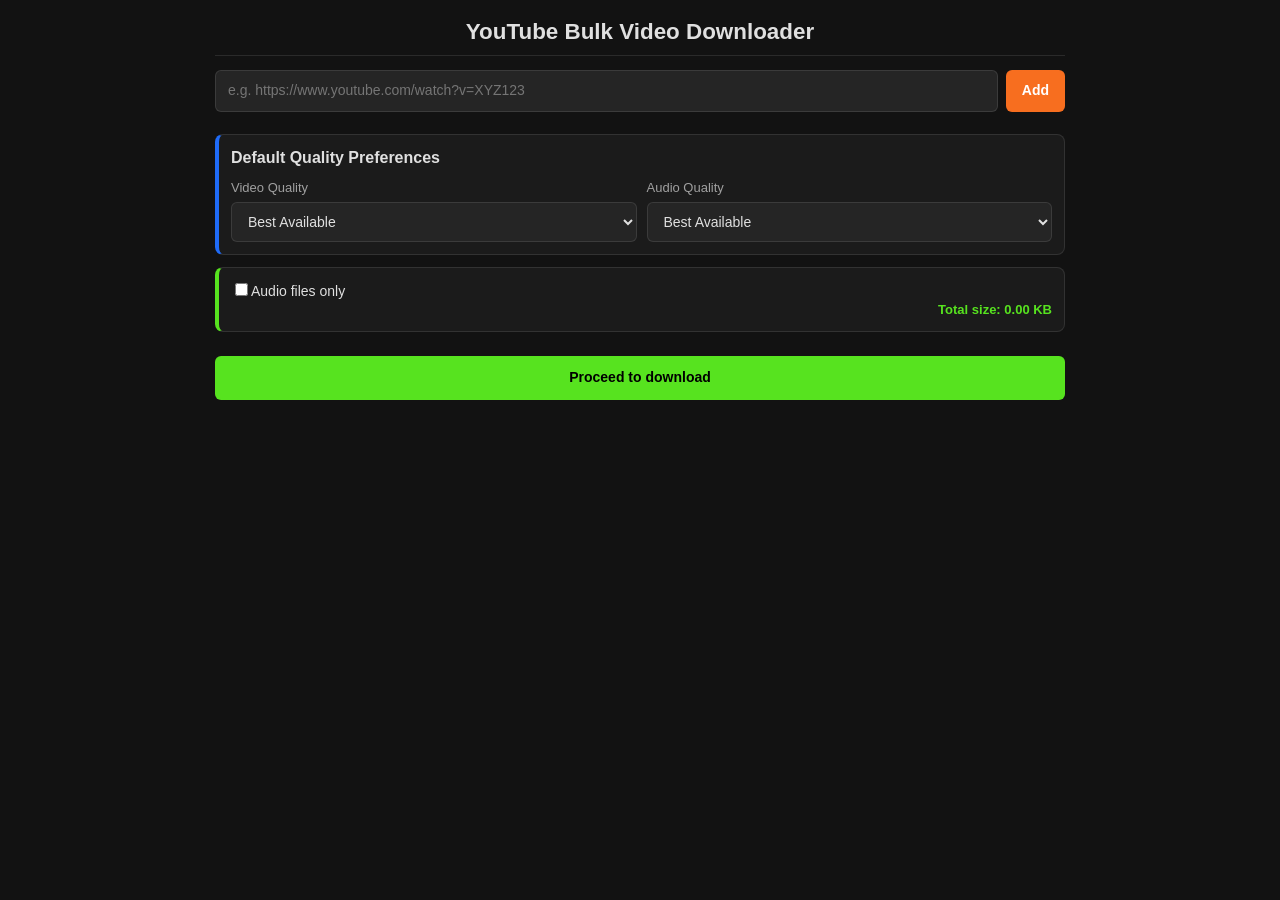
==== app/public/index.html @ daa40362 "Added proper download for client side, redesigned the workflow." ====
<!DOCTYPE html>
<html lang="en">
<head>
  <meta charset="UTF-8">
  <meta name="viewport" content="width=device-width, initial-scale=1.0">

  <title>YouTube Bulk Video Downloader</title>

  <link rel="icon" href="./static/res/favicon.ico" type="image/x-icon">
  <link rel="stylesheet" href="static/css/style.css">
  <script type="module" src="static/js/main.js" defer></script>
</head>

<body>
<div class="container">
  <h2>YouTube Bulk Video Downloader</h2>

  <!-- Input area -->
  <div id="url-input">
    <input type="text" id="urlInput"
        placeholder="e.g. https://www.youtube.com/watch?v=XYZ123"/>
    <button id="addBtn">Add</button>
  </div>
  
  <div id="notifications"></div>
  
<!-- 
  <p>https://youtube.com/shorts/uq6bUOcq8MY?si=WPJoF5eJ9mi01ew8</p>
  <p>https://youtu.be/wJQXNdpCkwg?si=YDDvs0dX-7Oq2W_Y</p>
  <p>https://www.youtube.com/watch?v=b68HETiNO98</p>
  <p>https://www.youtube.com/watch?v=b68HETiNO98&list=PL4fGSI1pDJn4WX22qg1Po7qKOwOb4H6Sk</p>
  <p>https://youtube.com/playlist?list=PLZoTAELRMXVNKtpy0U_Mx9N26w8n0hIbs&si=GAFW9_Vi69mpGFdb</p> 
-->

  <div id="preferences">
    <h3>Default Quality Preferences</h3>
    <div class="preference-row">
      <div class="preference-group">
        <label for="defaultVideoQuality">Video Quality</label>
        <select id="defaultVideoQuality">
          <option value="best">Best Available</option>
          <option value="2160">2160p</option>
          <option value="1440">1440p</option>
          <option value="1080">1080p</option>
          <option value="720">720p</option>
          <option value="480">480p</option>
          <option value="360">360p</option>
          <option value="240">240p</option>
          <option value="144">144p</option>
        </select>
      </div>
      <div class="preference-group">
        <label for="defaultAudioQuality">Audio Quality</label>
        <select id="defaultAudioQuality">
          <option value="best">Best Available</option>
          <option value="160">160 kbps</option>
          <option value="128">128 kbps</option>
          <option value="96">96 kbps</option>
          <option value="64">64 kbps</option>
        </select>
      </div>
    </div>
  </div>

  <div id="video-list"></div>

  <div id="storage-estimate">
    <label><input type="checkbox" id="onlyAudio">Audio files only</label>
    <div id="storage-details"></div>
  </div>
  
  <div id="statusText" hidden></div>
  <div id="progressContainer" hidden>
      <div id="progressBar"></div>
  </div>
  <div id="progressText" hidden></div>

  <button id="proceedBtn">Proceed to download</button>

</div>
</body>
</html>
---- app/public/static/css/style.css ----
:root {
  --bg: #121212;
  --panel: #1b1b1b;
  --input: #252525;

  --text: #e0e0e0;
  --muted: #a0a0a0;

  --orange: #f76e1f;
  --blue: #1f6bf7;
  --green: #57e31f;
  --red: #e31f1f;

  --border: rgb(255 255 255 / 10%);
  --radius: 8px;
  --radius-sm: 6px;
  --shadow: 0 4px 8px rgb(0 0 0 / 30%);
}

/* ---------- Base ---------- */

*,
*::before,
*::after {
  box-sizing: border-box;
}

body {
  margin: 0;
  padding: 16px;
  background: var(--bg);
  color: var(--text);
  font: 14px/1.4 "Segoe UI", sans-serif;
}

input,
select,
button {
  font: inherit;
}

.container {
  max-width: 850px;
  margin-inline: auto;
}

h2 {
  margin: 0 0 14px;
  padding-bottom: 8px;
  text-align: center;
  font-size: 1.4rem;
  border-bottom: 1px solid var(--border);
}

h3 {
  margin: 0 0 10px;
  font-size: 1rem;
}

/* ---------- Panels ---------- */

:is(
  #preferences,
  #download-options,
  #storage-estimate,
  #url-list,
  .item
) {
  background: var(--panel);
  border: 1px solid var(--border);
  border-radius: var(--radius);
}

:is(#preferences, #download-options, #storage-estimate, .item) {
  padding: 12px;
}

:is(#preferences, #download-options, #storage-estimate) {
  margin-bottom: 12px;
}

#preferences {
  border-left: 4px solid var(--blue);
}

#url-list,
.item {
  border-left: 4px solid var(--orange);
}

#download-options {
  border-left: 4px solid var(--blue);
}

#storage-estimate {
  border-left: 4px solid var(--green);
}

/* ---------- Form Controls ---------- */

input[type="text"],
select {
  width: 100%;
  min-width: 0;
  padding: 10px 12px;
  background: var(--input);
  color: var(--text);
  border: 1px solid var(--border);
  border-radius: var(--radius-sm);
}

:is(input, select):focus {
  outline: none;
  border-color: var(--orange);
}

/* ---------- Buttons ---------- */

button {
  cursor: pointer;
  border: 0;
  border-radius: var(--radius-sm);
  font-weight: 600;
}

#addBtn {
  padding: 10px 16px;
  background: var(--orange);
  color: #fff;
}

#addBtn:hover {
  background: var(--blue);
}

#proceedBtn {
  width: 100%;
  margin-top: 12px;
  padding: 12px;
  background: var(--green);
  color: #000;
}

#proceedBtn:disabled {
  opacity: 0.45;
  cursor: not-allowed;
}

.delete-btn {
  align-self: flex-end;
  padding: 7px 12px;
  color: var(--red);
  background: transparent;
  border: 1px solid currentColor;
}

.delete-btn:hover {
  background: var(--red);
  color: #fff;
}

/* ---------- Flex Layouts ---------- */

#url-input,
.preference-row,
.selectors {
  display: flex;
  gap: 8px;
}

.preference-row {
  gap: 10px;
}

#url-input {
  margin-bottom: 12px;
}

#urlInput,
.preference-group,
.selectors > * {
  flex: 1;
  min-width: 0;
}

/* ---------- Preferences ---------- */

.preference-group label {
  display: block;
  margin-bottom: 4px;
  color: var(--muted);
  font-size: 13px;
}

/* ---------- URL List ---------- */

#url-list {
  display: flex;
  flex-direction: column;
  gap: 10px;
}

.item {
  display: flex;
  flex-direction: column;
  gap: 8px;
  box-shadow: var(--shadow);
}

.video-title {
  font-weight: 600;
  word-break: break-word;
}

.video-duration {
  font-size: 13px;
  color: var(--muted);
}

/* ---------- Download Options ---------- */

#download-options .options-row,
#storage-details {
  display: flex;
  flex-wrap: wrap;
  gap: 8px 16px;
}

#download-options label {
  display: flex;
  align-items: center;
  gap: 6px;
  cursor: pointer;
  white-space: nowrap;
}

#download-options input[type="checkbox"] {
  margin: 0;
}

/* ---------- Notifications ---------- */

#notifications {
  display: flex;
  flex-direction: column;
  gap: 6px;
  margin-bottom: 10px;
}

.notification {
  padding: 8px 12px;
  border-radius: var(--radius-sm);
  animation: slideIn 0.2s ease;
}

.notification.success {
  background: rgb(87 227 31 / 12%);
  border-left: 4px solid var(--green);
}

.notification.error {
  background: rgb(227 31 31 / 12%);
  border-left: 4px solid var(--red);
}

.notification.info {
  background: rgb(31 107 247 / 12%);
  border-left: 4px solid var(--blue);
}

/* ---------- Storage ---------- */

#storage-details {
  font-size: 13px;
}

.storage-stat {
  display: flex;
  gap: 4px;
}

.storage-label,
.video-duration {
  color: var(--muted);
}

.storage-value,
.storage-total {
  font-weight: 600;
}

.storage-total {
  margin-left: auto;
  color: var(--green);
}

/* ---------- Loading ---------- */

.btn-loading {
  position: relative;
  pointer-events: none;
  opacity: 0.8;
}

.btn-loading::after {
  content: "";
  position: absolute;
  top: 50%;
  right: 10px;

  width: 14px;
  height: 14px;

  border: 2px solid rgb(255 255 255 / 30%);
  border-top-color: #fff;
  border-radius: 50%;

  transform: translateY(-50%);
  animation: spin 0.7s linear infinite;
}

/* ---------- Progress ---------- */

#progressContainer {
  height: 20px;
  margin-bottom: 8px;

  overflow: hidden;

  background: var(--panel);
  border: 1px solid var(--border);
  border-left: 4px solid var(--blue);
  border-radius: var(--radius);
}

#progressBar {
  width: 0%;
  height: 100%;

  background: linear-gradient(
    90deg,
    var(--blue),
    var(--green)
  );

  transition: width 0.3s ease;
}

#progressText {
  margin-bottom: 12px;

  text-align: center;
  font-size: 13px;
  font-weight: 600;

  color: var(--muted);
}

/* ---------- Animations ---------- */

@keyframes slideIn {
  from {
    opacity: 0;
    transform: translateY(-6px);
  }

  to {
    opacity: 1;
    transform: translateY(0);
  }
}

@keyframes spin {
  to {
    transform: translateY(-50%) rotate(360deg);
  }
}

/* ---------- Responsive ---------- */

@media (max-width: 640px) {
  #url-input,
  .preference-row,
  .selectors,
  #download-options .options-row {
    flex-direction: column;
  }

  #download-options .options-row {
    gap: 6px;
  }

  #addBtn,
  .storage-total {
    width: 100%;
  }

  .storage-total {
    margin-left: 0;
  }
}
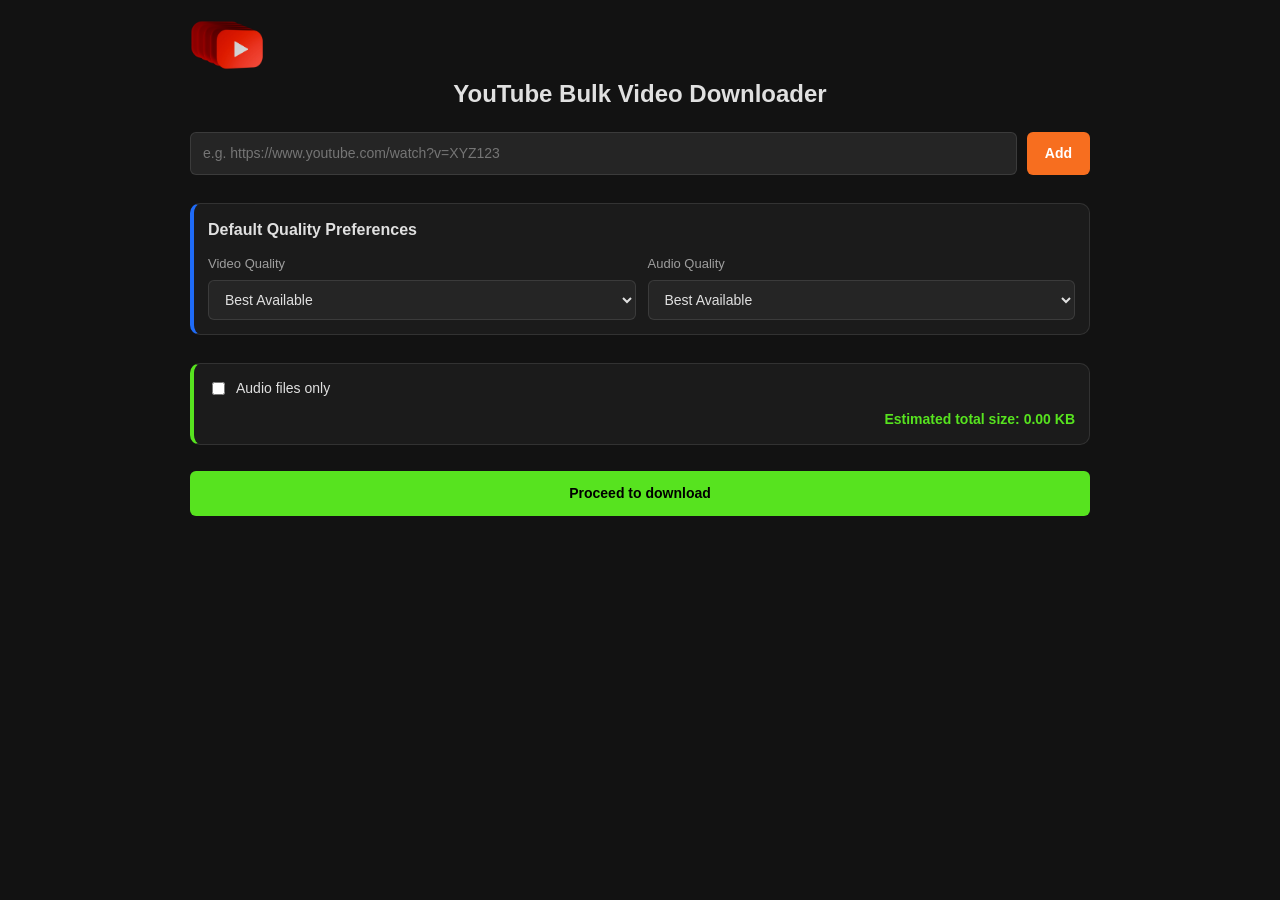
==== commit 8b9fba03: "Fixed minor bugs, added docs and other minor improvements." ====
--- a/app/public/index.html
+++ b/app/public/index.html
@@ -4,7 +4,7 @@
   <meta charset="UTF-8">
   <meta name="viewport" content="width=device-width, initial-scale=1.0">
 
-  <title>YouTube Bulk Video Downloader</title>
+  <title>YouTube Video Downloader</title>
 
   <link rel="icon" href="./static/res/favicon.ico" type="image/x-icon">
   <link rel="stylesheet" href="static/css/style.css">
@@ -13,7 +13,10 @@
 
 <body>
 <div class="container">
-  <h2>YouTube Bulk Video Downloader</h2>
+  <div>
+    <img id = logo src="static/res/logo.webp" alt="logo">
+    <h2>YouTube Bulk Video Downloader</h2>
+  </div>
 
   <!-- Input area -->
   <div id="url-input">
@@ -23,14 +26,6 @@
   </div>
   
   <div id="notifications"></div>
-  
-<!-- 
-  <p>https://youtube.com/shorts/uq6bUOcq8MY?si=WPJoF5eJ9mi01ew8</p>
-  <p>https://youtu.be/wJQXNdpCkwg?si=YDDvs0dX-7Oq2W_Y</p>
-  <p>https://www.youtube.com/watch?v=b68HETiNO98</p>
-  <p>https://www.youtube.com/watch?v=b68HETiNO98&list=PL4fGSI1pDJn4WX22qg1Po7qKOwOb4H6Sk</p>
-  <p>https://youtube.com/playlist?list=PLZoTAELRMXVNKtpy0U_Mx9N26w8n0hIbs&si=GAFW9_Vi69mpGFdb</p> 
--->
 
   <div id="preferences">
     <h3>Default Quality Preferences</h3>
--- a/app/public/static/css/style.css
+++ b/app/public/static/css/style.css
@@ -1,10 +1,10 @@
 :root {
   --bg: #121212;
-  --panel: #1b1b1b;
-  --input: #252525;
+  --surface: #1b1b1b;
+  --surface-alt: #252525;
 
   --text: #e0e0e0;
-  --muted: #a0a0a0;
+  --text-muted: #9e9e9e;
 
   --orange: #f76e1f;
   --blue: #1f6bf7;
@@ -12,12 +12,16 @@
   --red: #e31f1f;
 
   --border: rgb(255 255 255 / 10%);
-  --radius: 8px;
+  --radius: 10px;
   --radius-sm: 6px;
-  --shadow: 0 4px 8px rgb(0 0 0 / 30%);
-}
-
-/* ---------- Base ---------- */
+
+  --shadow: 0 4px 12px rgb(0 0 0 / 25%);
+  --transition: 0.2s ease;
+}
+
+/* =========================
+   RESET
+========================= */
 
 *,
 *::before,
@@ -27,10 +31,10 @@
 
 body {
   margin: 0;
-  padding: 16px;
+  padding: 20px;
   background: var(--bg);
   color: var(--text);
-  font: 14px/1.4 "Segoe UI", sans-serif;
+  font: 14px/1.5 "Segoe UI", sans-serif;
 }
 
 input,
@@ -39,94 +43,123 @@
   font: inherit;
 }
 
+button {
+  cursor: pointer;
+}
+
+#logo {
+  max-height: 50px;
+}
+
+/* =========================
+   LAYOUT
+========================= */
+
 .container {
-  max-width: 850px;
-  margin-inline: auto;
+  width: 100%;
+  max-width: 900px;
+  margin: 0 auto;
 }
 
 h2 {
-  margin: 0 0 14px;
-  padding-bottom: 8px;
+  margin: 0 0 20px;
   text-align: center;
-  font-size: 1.4rem;
-  border-bottom: 1px solid var(--border);
+  font-size: 1.5rem;
 }
 
 h3 {
-  margin: 0 0 10px;
+  margin: 0 0 12px;
   font-size: 1rem;
 }
 
-/* ---------- Panels ---------- */
-
-:is(
-  #preferences,
-  #download-options,
-  #storage-estimate,
-  #url-list,
-  .item
-) {
-  background: var(--panel);
+/* =========================
+   PANELS
+========================= */
+
+#preferences,
+#storage-estimate,
+.video-item,
+#progressContainer {
+  background: var(--surface);
   border: 1px solid var(--border);
   border-radius: var(--radius);
 }
 
-:is(#preferences, #download-options, #storage-estimate, .item) {
-  padding: 12px;
-}
-
-:is(#preferences, #download-options, #storage-estimate) {
-  margin-bottom: 12px;
+#preferences,
+#storage-estimate,
+.video-item {
+  padding: 14px;
+}
+
+#preferences,
+#storage-estimate,
+#video-list,
+#notifications {
+  margin-bottom: 14px;
 }
 
 #preferences {
   border-left: 4px solid var(--blue);
 }
 
-#url-list,
-.item {
-  border-left: 4px solid var(--orange);
-}
-
-#download-options {
-  border-left: 4px solid var(--blue);
-}
-
 #storage-estimate {
   border-left: 4px solid var(--green);
 }
 
-/* ---------- Form Controls ---------- */
+.video-item {
+  border-left: 4px solid var(--orange);
+  box-shadow: var(--shadow);
+}
+
+/* =========================
+   INPUT AREA
+========================= */
+
+#url-input {
+  display: flex;
+  gap: 10px;
+  margin-bottom: 14px;
+}
+
+#urlInput {
+  flex: 1;
+}
 
 input[type="text"],
 select {
   width: 100%;
   min-width: 0;
+
   padding: 10px 12px;
-  background: var(--input);
+
+  background: var(--surface-alt);
   color: var(--text);
+
   border: 1px solid var(--border);
   border-radius: var(--radius-sm);
 }
 
-:is(input, select):focus {
+input:focus,
+select:focus {
   outline: none;
   border-color: var(--orange);
 }
 
-/* ---------- Buttons ---------- */
+/* =========================
+   BUTTONS
+========================= */
 
 button {
-  cursor: pointer;
-  border: 0;
+  border: none;
   border-radius: var(--radius-sm);
   font-weight: 600;
+  transition: var(--transition);
 }
 
 #addBtn {
-  padding: 10px 16px;
+  padding: 10px 18px;
   background: var(--orange);
-  color: #fff;
+  color: white;
 }
 
 #addBtn:hover {
@@ -135,10 +168,15 @@
 
 #proceedBtn {
   width: 100%;
+  padding: 12px;
   margin-top: 12px;
-  padding: 12px;
+
   background: var(--green);
-  color: #000;
+  color: black;
+}
+
+#proceedBtn:hover:not(:disabled) {
+  opacity: 0.9;
 }
 
 #proceedBtn:disabled {
@@ -148,109 +186,120 @@
 
 .delete-btn {
   align-self: flex-end;
-  padding: 7px 12px;
+
+  padding: 8px 12px;
+
+  background: transparent;
   color: var(--red);
-  background: transparent;
+
   border: 1px solid currentColor;
 }
 
 .delete-btn:hover {
   background: var(--red);
-  color: #fff;
-}
-
-/* ---------- Flex Layouts ---------- */
-
-#url-input,
-.preference-row,
-.selectors {
-  display: flex;
-  gap: 8px;
-}
+  color: white;
+}
+
+/* =========================
+   PREFERENCES
+========================= */
 
 .preference-row {
-  gap: 10px;
-}
-
-#url-input {
-  margin-bottom: 12px;
-}
-
-#urlInput,
-.preference-group,
-.selectors > * {
+  display: flex;
+  gap: 12px;
+}
+
+.preference-group {
   flex: 1;
-  min-width: 0;
-}
-
-/* ---------- Preferences ---------- */
+}
 
 .preference-group label {
   display: block;
-  margin-bottom: 4px;
-  color: var(--muted);
+  margin-bottom: 6px;
+
+  color: var(--text-muted);
   font-size: 13px;
 }
 
-/* ---------- URL List ---------- */
-
-#url-list {
+/* =========================
+   VIDEO LIST
+========================= */
+
+#video-list {
+  display: flex;
+  flex-direction: column;
+  gap: 12px;
+}
+
+.video-item {
   display: flex;
   flex-direction: column;
   gap: 10px;
 }
 
-.item {
+.video-title {
+  font-size: 15px;
+  font-weight: 600;
+  word-break: break-word;
+}
+
+.video-duration {
+  color: var(--text-muted);
+  font-size: 13px;
+}
+
+.quality-selectors {
+  display: flex;
+  gap: 10px;
+}
+
+.quality-selectors > * {
+  flex: 1;
+}
+
+/* =========================
+   STORAGE
+========================= */
+
+#storage-estimate {
+  display: flex;
+  flex-direction: column;
+  gap: 10px;
+}
+
+#storage-estimate label {
+  display: flex;
+  align-items: center;
+  gap: 8px;
+  cursor: pointer;
+}
+
+#storage-details {
+  display: flex;
+  justify-content: flex-end;
+  align-items: center;
+}
+
+.storage-total {
+  font-weight: 700;
+  color: var(--green);
+}
+
+/* =========================
+   NOTIFICATIONS
+========================= */
+
+#notifications {
   display: flex;
   flex-direction: column;
   gap: 8px;
-  box-shadow: var(--shadow);
-}
-
-.video-title {
-  font-weight: 600;
-  word-break: break-word;
-}
-
-.video-duration {
-  font-size: 13px;
-  color: var(--muted);
-}
-
-/* ---------- Download Options ---------- */
-
-#download-options .options-row,
-#storage-details {
-  display: flex;
-  flex-wrap: wrap;
-  gap: 8px 16px;
-}
-
-#download-options label {
-  display: flex;
-  align-items: center;
-  gap: 6px;
-  cursor: pointer;
-  white-space: nowrap;
-}
-
-#download-options input[type="checkbox"] {
-  margin: 0;
-}
-
-/* ---------- Notifications ---------- */
-
-#notifications {
-  display: flex;
-  flex-direction: column;
-  gap: 6px;
-  margin-bottom: 10px;
 }
 
 .notification {
-  padding: 8px 12px;
+  padding: 10px 12px;
   border-radius: var(--radius-sm);
-  animation: slideIn 0.2s ease;
+
+  animation: slide-in 0.2s ease;
 }
 
 .notification.success {
@@ -268,69 +317,29 @@
   border-left: 4px solid var(--blue);
 }
 
-/* ---------- Storage ---------- */
-
-#storage-details {
+/* =========================
+   PROGRESS
+========================= */
+
+#statusText,
+#progressText {
+  margin-bottom: 10px;
+  text-align: center;
+}
+
+#statusText {
+  font-weight: 600;
+}
+
+#progressText {
+  color: var(--text-muted);
   font-size: 13px;
 }
 
-.storage-stat {
-  display: flex;
-  gap: 4px;
-}
-
-.storage-label,
-.video-duration {
-  color: var(--muted);
-}
-
-.storage-value,
-.storage-total {
-  font-weight: 600;
-}
-
-.storage-total {
-  margin-left: auto;
-  color: var(--green);
-}
-
-/* ---------- Loading ---------- */
-
-.btn-loading {
-  position: relative;
-  pointer-events: none;
-  opacity: 0.8;
-}
-
-.btn-loading::after {
-  content: "";
-  position: absolute;
-  top: 50%;
-  right: 10px;
-
-  width: 14px;
-  height: 14px;
-
-  border: 2px solid rgb(255 255 255 / 30%);
-  border-top-color: #fff;
-  border-radius: 50%;
-
-  transform: translateY(-50%);
-  animation: spin 0.7s linear infinite;
-}
-
-/* ---------- Progress ---------- */
-
 #progressContainer {
+  overflow: hidden;
   height: 20px;
-  margin-bottom: 8px;
-
-  overflow: hidden;
-
-  background: var(--panel);
-  border: 1px solid var(--border);
-  border-left: 4px solid var(--blue);
-  border-radius: var(--radius);
+  margin-bottom: 10px;
 }
 
 #progressBar {
@@ -346,19 +355,39 @@
   transition: width 0.3s ease;
 }
 
-#progressText {
-  margin-bottom: 12px;
-
-  text-align: center;
-  font-size: 13px;
-  font-weight: 600;
-
-  color: var(--muted);
-}
-
-/* ---------- Animations ---------- */
-
-@keyframes slideIn {
+/* =========================
+   LOADING BUTTON
+========================= */
+
+.btn-loading {
+  position: relative;
+  pointer-events: none;
+  opacity: 0.8;
+}
+
+.btn-loading::after {
+  content: "";
+
+  position: absolute;
+  top: 50%;
+  right: 10px;
+
+  width: 14px;
+  height: 14px;
+
+  border: 2px solid rgb(255 255 255 / 30%);
+  border-top-color: white;
+  border-radius: 50%;
+
+  transform: translateY(-50%);
+  animation: spin 0.7s linear infinite;
+}
+
+/* =========================
+   ANIMATIONS
+========================= */
+
+@keyframes slide-in {
   from {
     opacity: 0;
     transform: translateY(-6px);
@@ -376,27 +405,22 @@
   }
 }
 
-/* ---------- Responsive ---------- */
+/* =========================
+   MOBILE
+========================= */
 
 @media (max-width: 640px) {
   #url-input,
   .preference-row,
-  .selectors,
-  #download-options .options-row {
+  .quality-selectors {
     flex-direction: column;
   }
 
-  #download-options .options-row {
-    gap: 6px;
-  }
-
-  #addBtn,
-  .storage-total {
+  #addBtn {
     width: 100%;
   }
 
-  .storage-total {
-    margin-left: 0;
-  }
-}
-
+  #storage-details {
+    justify-content: flex-start;
+  }
+}
